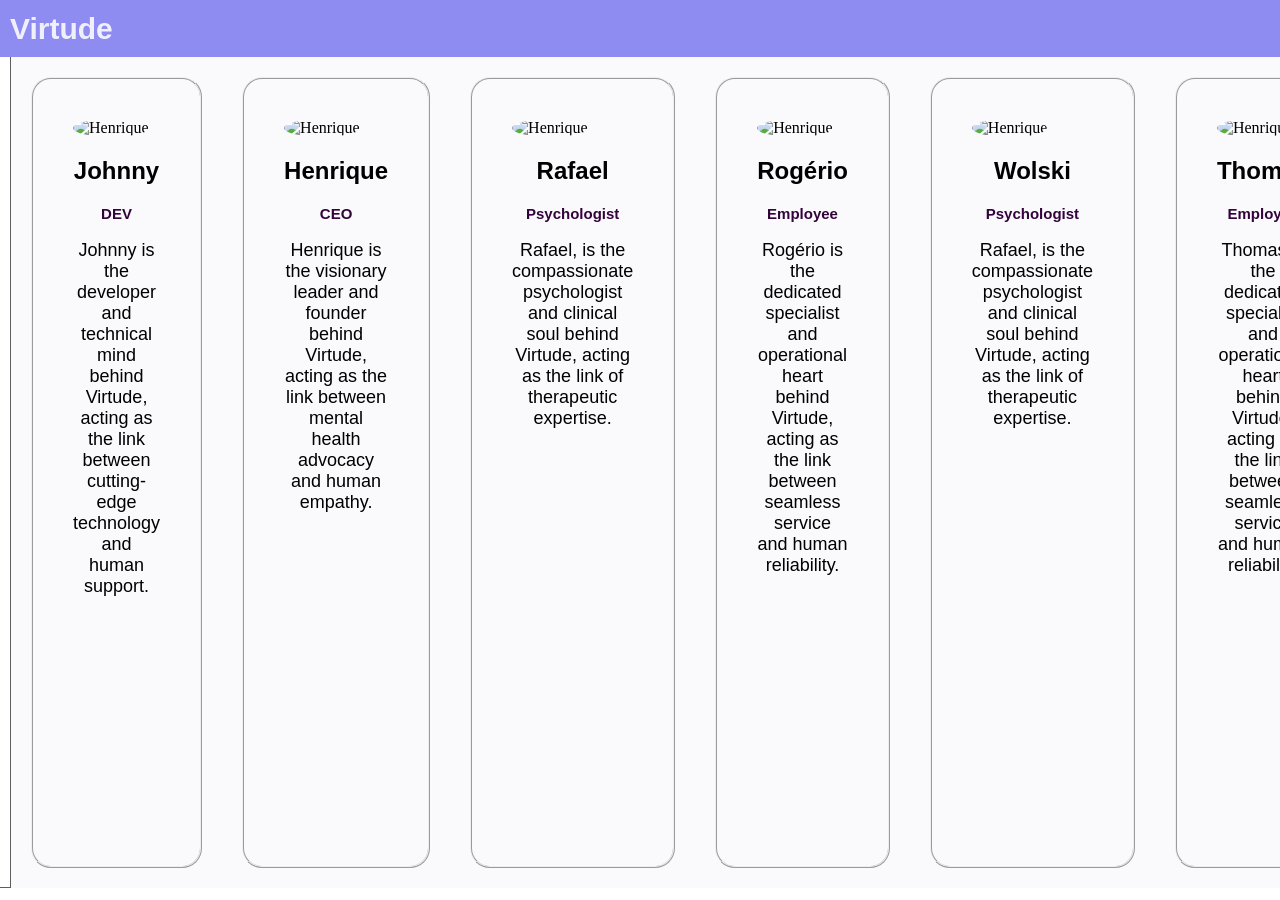
==== aboutus.html @ 4392a97e "Add files via upload" ====
<!DOCTYPE html>
<html lang="en">
<head>
    <meta charset="UTF-8">
    <link rel="stylesheet" href="aboutus.css">
    <meta name="viewport" content="width=device-width, initial-scale=1.0">
    <title>Page1</title>
<link rel="stylesheet" href="https://cdnjs.cloudflare.com/ajax/libs/font-awesome/7.0.1/css/all.min.css" integrity="sha512-2SwdPD6INVrV/lHTZbO2nodKhrnDdJK9/kg2XD1r9uGqPo1cUbujc+IYdlYdEErWNu69gVcYgdxlmVmzTWnetw==" crossorigin="anonymous" referrerpolicy="no-referrer" />
</head>
<body>
    <h1 class="header">
     
    <div class="up-bar-header">
        <i class="fa-solid fa-brain"></i>
    <span>Virtude</span>
</div>

    <div class="up-bar">
         <button class="Up-bar-item" href="page1.html">
        <i class="fa-regular fa-circle-question"></i>
    </button>

    <button class="Up-bar-item">
        <i class="fa-solid fa-circle-user"></i>
    </button>
    </div>
   
    </h1> 
    <main class="container">
        
        
        <div class="sidebar">
            <a class="a" href="page1.html">
                <button class="menu-item">
                    <i class="fa-solid fa-house"></i>
                    <span class="text">Menu</span>
                </button>
            </a>
            
            <a class="a" href="services.html">
                <button class="menu-item">
                    <i class="fa-solid fa-address-book"></i>
                    <span class="text">Services</span>
                </button>
            </a>
            
            
            <a class="a" href="aboutus.html">
                <button class="menu-item">
                    <i class="fa-solid fa-business-time"></i>
                    <span class="text">About Us</span>
                </button>
            </a>
            
            <a class="a" href="contactus.html">
                <button class="menu-item">
                    <i class="fa-solid fa-envelope"></i>
                    <span class="text">Contact Us</span>
                </button>
            </a>
            
                <button class="menu-item2">
                    <i class="fa-solid fa-right-to-bracket"></i>
                    <span class="text2">Log Out</span>
                </button>
            
        </div>

        

        <div class="photos-container">
    <div class="photos">
        <div class="henrique"> 
         <img src="img/joh.jpeg" alt="Henrique">
         <h2 class="h2">Johnny</h2>
         <h3 class="h3">DEV</h3>
         <p class="p">Johnny is the developer and technical mind behind Virtude, acting as the link between cutting-edge technology and human support.</p>   
         <a class="a" href="https://www.instagram.com/ebrietas_/">
            <button class="social-media">
                <i class="fa-brands fa-instagram"></i>
            </button>
               </a>
     <button class="social-media">
        <i class="fa-brands fa-linkedin"></i>
    </button>
    <button class="social-media">
        <i class="fa-brands fa-facebook-f"></i>
    </button>


    
        </div>
    </div>
</div>

<div class="photos-container">
    <div class="photos">
        <div class="henrique"> 
         <img src="img/henrique.jpeg" alt="Henrique">
         <h2 class="h2">Henrique</h2>
         <h3 class="h3">CEO</h3>
         <p class="p">Henrique is the visionary leader and founder behind Virtude, acting as the link between mental health advocacy and human empathy.</p>
              <a class="a" href="https://www.instagram.com/henriqueguerra._/followers/mutualOnly">
            <button class="social-media">
                <i class="fa-brands fa-instagram"></i>
            </button>
               </a>
     <button class="social-media">
        <i class="fa-brands fa-linkedin"></i>
    </button>
    <button class="social-media">
        <i class="fa-brands fa-facebook-f"></i>
    </button>
        </div>
    </div>
</div>

<div class="photos-container">
    <div class="photos">
        <div class="henrique"> 
         <img src="img/drhouse.jpeg" alt="Henrique">
         <h2 class="h2">Rafael</h2>
           <h3 class="h3">Psychologist</h3>
               <p class="p">Rafael, is the compassionate psychologist and clinical soul behind Virtude, acting as the link of therapeutic expertise.</p>
               <a class="a" href="https://www.instagram.com/iblamerizzoo/">
            <button class="social-media">
                <i class="fa-brands fa-instagram"></i>
            </button>
               </a>
     <button class="social-media">
        <i class="fa-brands fa-linkedin"></i>
    </button>
    <button class="social-media">
        <i class="fa-brands fa-facebook-f"></i>
    </button>
        </div>
    </div>
</div>

<div class="photos-container">
    <div class="photos">
        <div class="henrique"> 
         <img src="img/Rogerio.jpeg" alt="Henrique">
         <h2 class="h2">Rogério</h2>
        <h3 class="h3">Employee</h3>
             <p class="p">Rogério is the dedicated specialist and operational heart behind Virtude, acting as the link between seamless service and human reliability.</p>
           <a class="a" href="https://www.instagram.com/roggernrf/">
            <button class="social-media">
                <i class="fa-brands fa-instagram"></i>
            </button>
               </a>
     <button class="social-media">
        <i class="fa-brands fa-linkedin"></i>
    </button>
    <button class="social-media">
        <i class="fa-brands fa-facebook-f"></i>
    </button>
        </div>
    </div>
</div>

<div class="photos-container">
    <div class="photos">
        <div class="henrique"> 
         <img src="img/wolski.jpeg" alt="Henrique">
         <h2 class="h2">Wolski</h2>
        <h3 class="h3">Psychologist</h3>
         <p class="p">Rafael, is the compassionate psychologist and clinical soul behind Virtude, acting as the link of therapeutic expertise.</p>
                   <a class="a" href="https://www.instagram.com/wolskinii/">
            <button class="social-media">
                <i class="fa-brands fa-instagram"></i>
            </button>
               </a>
     <button class="social-media">
        <i class="fa-brands fa-linkedin"></i>
    </button>
    <button class="social-media">
        <i class="fa-brands fa-facebook-f"></i>
    </button>
        </div>
    </div>
</div>

<div class="photos-container">
    <div class="photos">
        <div class="henrique"> 
         <img src="img/THomas.jpeg" alt="Henrique">
         <h2 class="h2">Thomas</h2>
         <h3 class="h3">Employee</h3>
         <p class="p">Thomas is the dedicated specialist and operational heart behind Virtude, acting as the link between seamless service and human reliability</p>
            <a class="a" href="https://www.instagram.com/_thomasws_/">
            <button class="social-media">
                <i class="fa-brands fa-instagram"></i>
            </button>
               </a>
                    <button class="social-media">
        <i class="fa-brands fa-linkedin"></i>
    </button>
    <button class="social-media">
        <i class="fa-brands fa-facebook-f"></i>
    </button>
        </div>
    </div>
</div>
        
    </main>
    
    
</body>
</html>
---- aboutus.css ----
body {
    margin: 0;
}

.header {
    display: flex;
    justify-content: space-between;
    align-items: center;
    margin:0;
    background-color: rgb(142, 140, 240);

    padding: 10px 10px;
}

.header span{
        font-family: 'Lucida Sans', 'Lucida Sans Regular', 'Lucida Grande', 'Lucida Sans Unicode', Geneva, Verdana, sans-serif; 
    margin-bottom: 10px;
    
    color: rgba(255, 255, 255, 0.871);
    font-size:  30px;
}

.header i{
    display: inline;
    font-size: 30px;
    color: rgba(255, 255, 255, 0.871);
    margin-bottom: 10px;
    margin-top: 10px;
}

.container {
    display: flex;
    background-color: rgb(250, 250, 252);

}

.sidebar {

    width: 40px;
    height: 90vh;
    transition: 0.5s;
    overflow: hidden;

    display: flex;
    flex-direction: column;
    gap: 7px;
    padding: 10px 5px;


    background-color: rgb(255, 255, 255);

    border: 2px ridge;
    border-color: rgb(93, 93, 93);
    border-top: 0px;
    border-left: 10px;
    border-width: 1px;  

}

.sidebar:hover {
    width: 130px;
}

.menu-item {
    display: flex;
    align-items: center;
    gap: 4px;

    white-space: nowrap;

    padding: 1px 10px;
    background: none;
    cursor: pointer;
    border: none;
    width: 100%;
}

.menu-item i{
    font-size: 20px;
    top: 100px;
        left: 7px; 
}

.text {
    font-size: 14px;
    opacity: 0;
    transition: opacity 0.5s;
    font-family:Verdana, Geneva, Tahoma, sans-serif
}

.text:hover {
    transition: 0.5s;
    background-color: lightgrey;
    border-radius: 5px;

}

.menu-item2 {
    display: flex;
    align-items: center;
    gap: 4px;

    white-space: nowrap;

    margin-top: auto;
    background: none;
    cursor: pointer;
    border: none;
    width: 100%;
}

.menu-item2 i{
    font-size: 20px;
    top: 100px;
        left: 7px; 
}

.text2 {
    font-size: 14px;
    opacity: 0;
    transition: opacity 0.5s;
    font-family:Verdana, Geneva, Tahoma, sans-serif
}

.text2:hover {
    transition: 0.5s;
    background-color: lightgrey;
    border-radius: 5px;

}

.sidebar:hover .text {
    opacity: 1;
}

.sidebar:hover .text2 {
    opacity: 1;
}

.menu-item3 {
    display: flex;
    align-items: center;
    gap: 4px;
    padding: 10px 5px;
    


    background: none;
    cursor: pointer;
    border: none;
    width: 100%;
}

.menu-item3 i{
    font-size: 25px;
    top: 100px;
        left: 3px; 
}

.up-bar {
    display: flex;
    align-items: center;
    gap: 4px;
}

.Up-bar-item {
    margin:0;
    width: auto;
    margin-top: 5px;
    background: none;
    cursor: pointer;
    border: none;

}

.Up-bar-item i:hover {
    transition: 0.5s;
    color: rgb(199, 199, 199);
    border-radius: 5px;

}

.Up-bar-item i{
    font-size: 30px;
}

.a{
    text-decoration: none;
}

.photos-container {
    display: flex;
    gap: 20px;
    padding: 20px;

}

.photos {
    width: 100%;
    max-width: 200px;
    height: auto;


    padding: 40px;
    border: 2px ridge;
    border-radius: 20px;
}

.photos:hover {
    transition: 0.5s;
    background-color: rgb(142, 140, 240);
    color:rgb(123, 121, 241);
    border-radius: 30px;
}

.henrique img {
    width: 100%;
    max-width: 200px;
    aspect-ratio: 1/1;
    border-radius: 50%;
    object-fit: cover;
}

.wolski img {
    width: 100%;
    max-width: 200px;
    aspect-ratio: 1/1;
    border-radius: 50%;
    object-fit: cover;
}

.h2 {
    font-family: 'Trebuchet MS', 'Lucida Sans Unicode', 'Lucida Grande', 'Lucida Sans', Arial, sans-serif;
    text-align: center;
    color:rgb(0, 0, 0);
}

.h3 {
    font-size: 15px;
    font-family: 'Trebuchet MS', 'Lucida Sans Unicode', 'Lucida Grande', 'Lucida Sans', Arial, sans-serif;
    text-align: center;
    color:rgb(52, 3, 60);
}

.p {
    font-size: 18px;
    font-family: 'Trebuchet MS', 'Lucida Sans Unicode', 'Lucida Grande', 'Lucida Sans', Arial, sans-serif;
    text-align: center;
    color:rgb(0, 0, 0);
}

.social-media {
    padding: 11px;
    margin:0;
    width: auto;
    margin-top: 5px;
    background: none;
    cursor: pointer;
    border: none;

}

.social-media i:hover {
    transition: 0.5s;
    color: rgb(199, 199, 199);
    border-radius: 5px;

}

.social-media i{
    font-size: 30px;
}
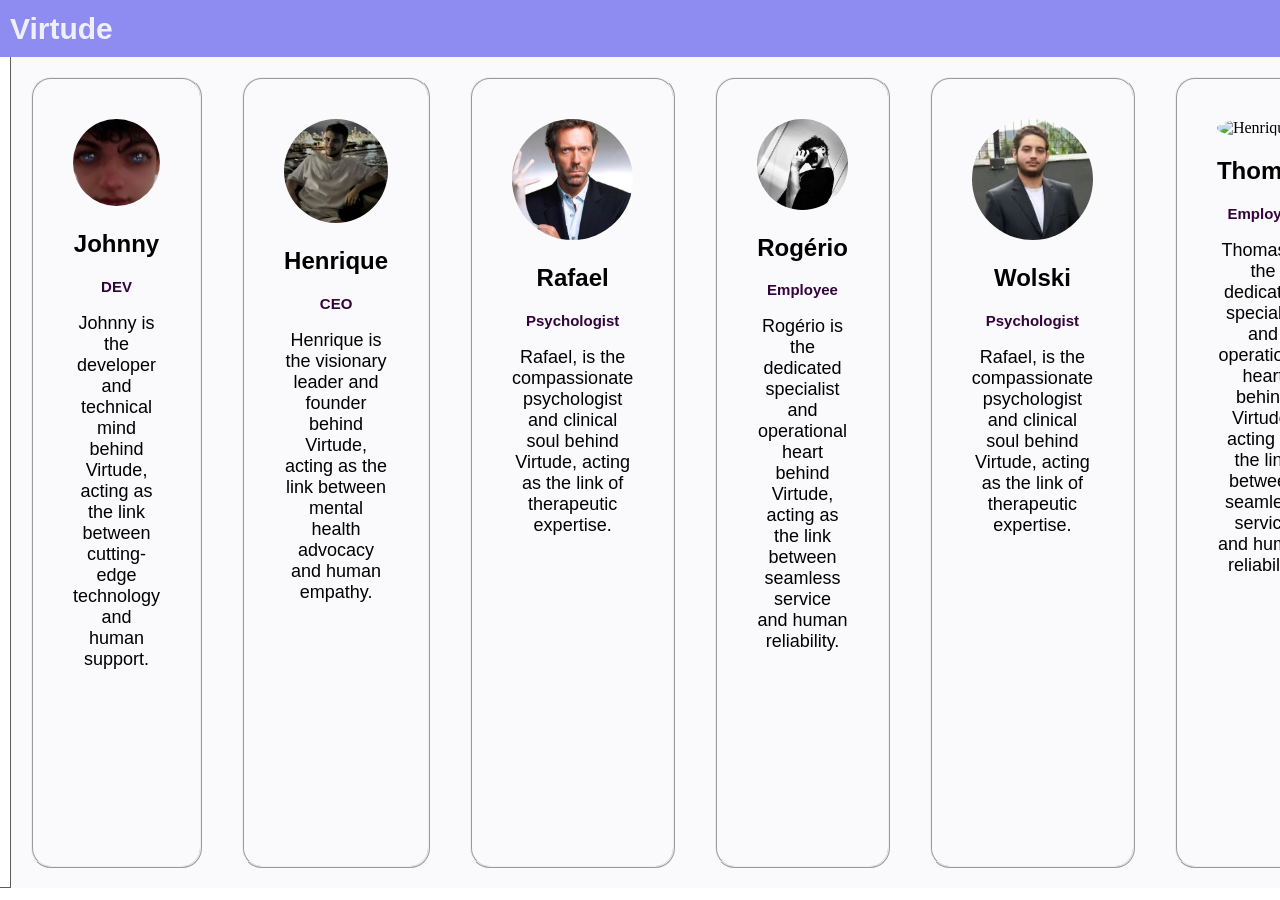
==== commit 27238ed0: "Add files via upload" ====
--- a/aboutus.html
+++ b/aboutus.html
@@ -71,7 +71,7 @@
         <div class="photos-container">
     <div class="photos">
         <div class="henrique"> 
-         <img src="img/joh.jpeg" alt="Henrique">
+         <img src="joh.jpeg" alt="Henrique">
          <h2 class="h2">Johnny</h2>
          <h3 class="h3">DEV</h3>
          <p class="p">Johnny is the developer and technical mind behind Virtude, acting as the link between cutting-edge technology and human support.</p>   
@@ -96,7 +96,7 @@
 <div class="photos-container">
     <div class="photos">
         <div class="henrique"> 
-         <img src="img/henrique.jpeg" alt="Henrique">
+         <img src="henrique.jpeg" alt="Henrique">
          <h2 class="h2">Henrique</h2>
          <h3 class="h3">CEO</h3>
          <p class="p">Henrique is the visionary leader and founder behind Virtude, acting as the link between mental health advocacy and human empathy.</p>
@@ -118,7 +118,7 @@
 <div class="photos-container">
     <div class="photos">
         <div class="henrique"> 
-         <img src="img/drhouse.jpeg" alt="Henrique">
+         <img src="drhouse.jpeg" alt="Henrique">
          <h2 class="h2">Rafael</h2>
            <h3 class="h3">Psychologist</h3>
                <p class="p">Rafael, is the compassionate psychologist and clinical soul behind Virtude, acting as the link of therapeutic expertise.</p>
@@ -140,7 +140,7 @@
 <div class="photos-container">
     <div class="photos">
         <div class="henrique"> 
-         <img src="img/Rogerio.jpeg" alt="Henrique">
+         <img src="Rogerio.jpeg" alt="Henrique">
          <h2 class="h2">Rogério</h2>
         <h3 class="h3">Employee</h3>
              <p class="p">Rogério is the dedicated specialist and operational heart behind Virtude, acting as the link between seamless service and human reliability.</p>
@@ -162,7 +162,7 @@
 <div class="photos-container">
     <div class="photos">
         <div class="henrique"> 
-         <img src="img/wolski.jpeg" alt="Henrique">
+         <img src="wolski.jpeg" alt="Henrique">
          <h2 class="h2">Wolski</h2>
         <h3 class="h3">Psychologist</h3>
          <p class="p">Rafael, is the compassionate psychologist and clinical soul behind Virtude, acting as the link of therapeutic expertise.</p>
@@ -184,7 +184,7 @@
 <div class="photos-container">
     <div class="photos">
         <div class="henrique"> 
-         <img src="img/THomas.jpeg" alt="Henrique">
+         <img src="THomas.jpeg" alt="Henrique">
          <h2 class="h2">Thomas</h2>
          <h3 class="h3">Employee</h3>
          <p class="p">Thomas is the dedicated specialist and operational heart behind Virtude, acting as the link between seamless service and human reliability</p>
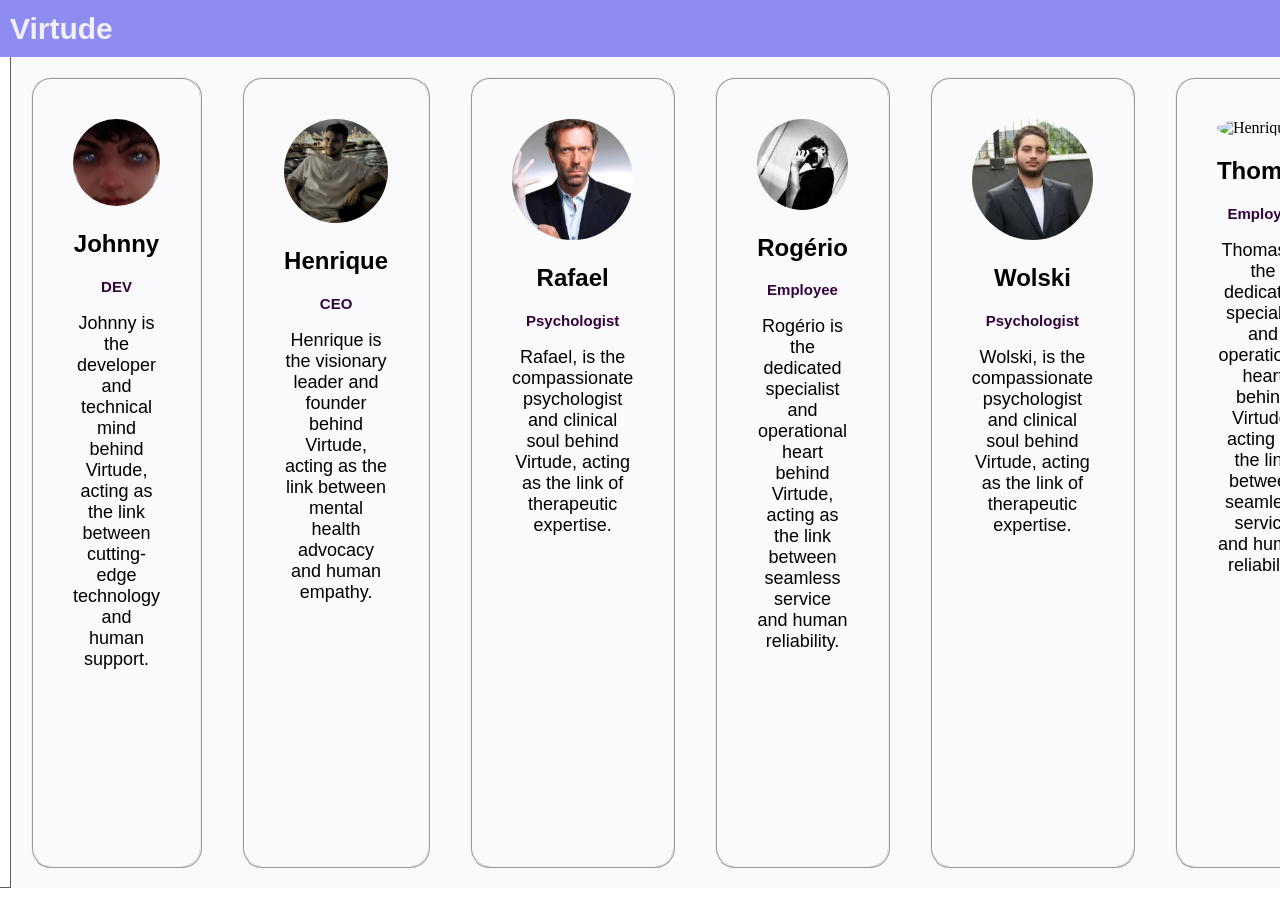
==== commit b596baf4: "Add files via upload" ====
--- a/aboutus.html
+++ b/aboutus.html
@@ -165,7 +165,7 @@
          <img src="wolski.jpeg" alt="Henrique">
          <h2 class="h2">Wolski</h2>
         <h3 class="h3">Psychologist</h3>
-         <p class="p">Rafael, is the compassionate psychologist and clinical soul behind Virtude, acting as the link of therapeutic expertise.</p>
+         <p class="p">Wolski, is the compassionate psychologist and clinical soul behind Virtude, acting as the link of therapeutic expertise.</p>
                    <a class="a" href="https://www.instagram.com/wolskinii/">
             <button class="social-media">
                 <i class="fa-brands fa-instagram"></i>
